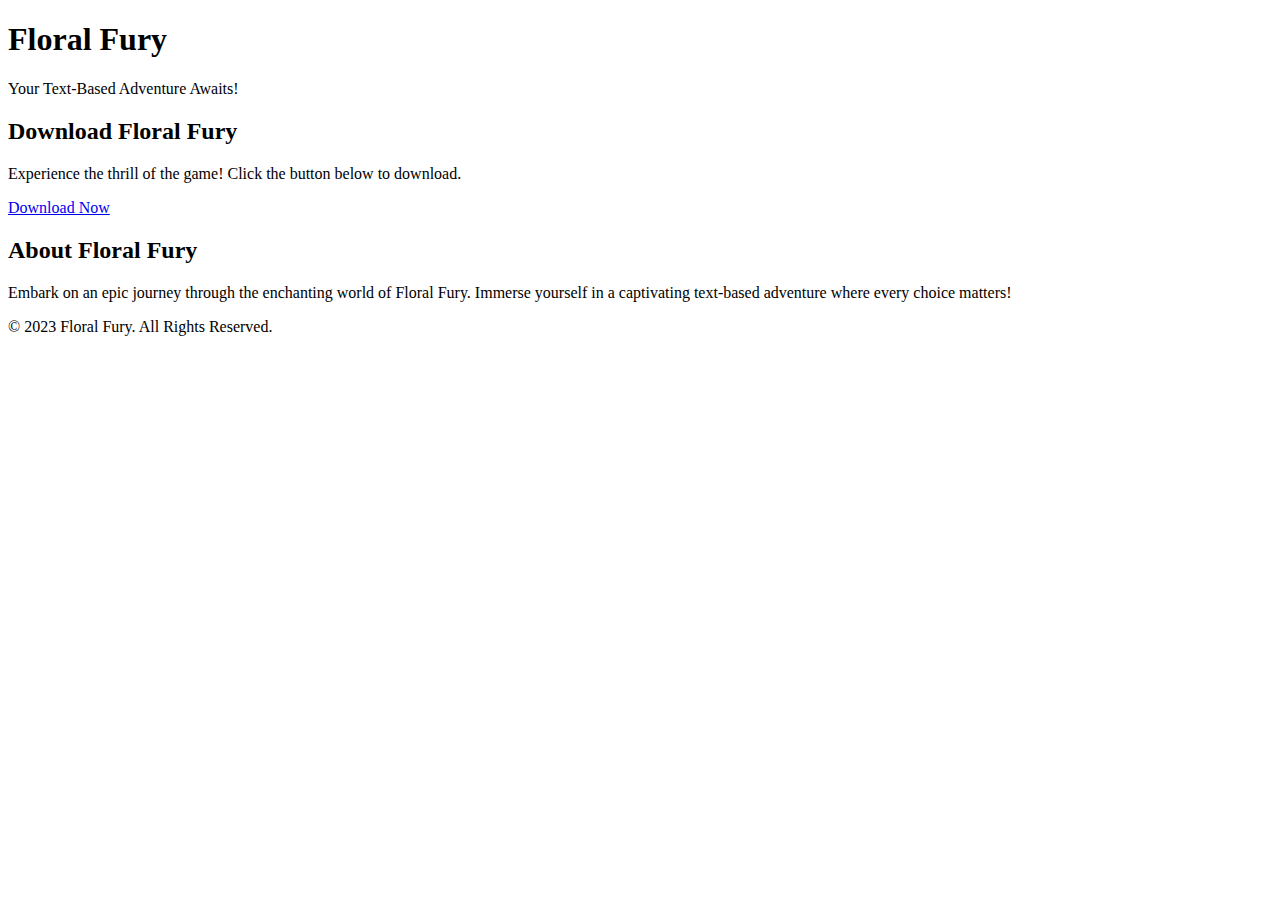
==== index.html @ 1e184922 "Create index.html" ====
<!DOCTYPE html>
<html lang="en">
<head>
    <meta charset="UTF-8">
    <meta name="viewport" content="width=device-width, initial-scale=1.0">
    <link rel="stylesheet" href="style.css">
    <title>Floral Fury</title>
</head>
<body>

    <header>
        <h1>Floral Fury</h1>
        <p>Your Text-Based Adventure Awaits!</p>
    </header>

    <main>
        <section class="download-section">
            <h2>Download Floral Fury</h2>
            <p>Experience the thrill of the game! Click the button below to download.</p>
            <a href="#" class="download-button">Download Now</a>
        </section>

        <section class="about-section">
            <h2>About Floral Fury</h2>
            <p>Embark on an epic journey through the enchanting world of Floral Fury. Immerse yourself in a captivating text-based adventure where every choice matters!</p>
        </section>
    </main>

    <footer>
        <p>&copy; 2023 Floral Fury. All Rights Reserved.</p>
    </footer>

</body>
</html>
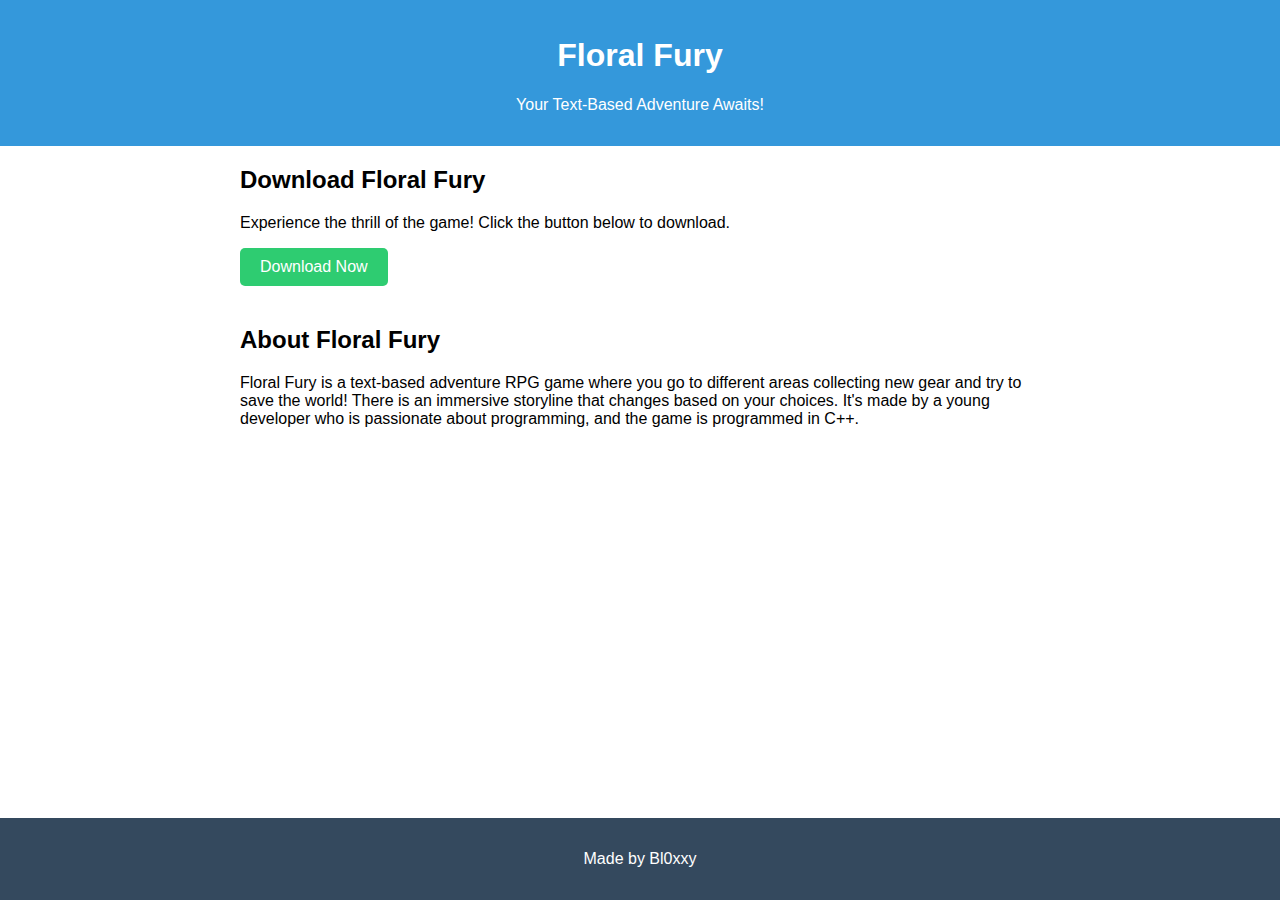
==== commit 5c7d71f7: "About Me Page Changed" ====
--- a/index.html
+++ b/index.html
@@ -4,7 +4,8 @@
     <meta charset="UTF-8">
     <meta name="viewport" content="width=device-width, initial-scale=1.0">
     <link rel="stylesheet" href="style.css">
-    <title>Floral Fury</title>
+    <link rel="stylesheet" href="https://fonts.googleapis.com/css2?family=Montserrat:wght@400;700&display=swap">
+    <title>Floral Fury Download Page</title>
 </head>
 <body>
 
@@ -22,12 +23,12 @@
 
         <section class="about-section">
             <h2>About Floral Fury</h2>
-            <p>Embark on an epic journey through the enchanting world of Floral Fury. Immerse yourself in a captivating text-based adventure where every choice matters!</p>
+            <p>Floral Fury is a text-based adventure RPG game where you go to different areas collecting new gear and try to save the world!  There is an immersive storyline that changes based on your choices.  It's made by a young developer who is passionate about programming, and the game is programmed in C++.</p>
         </section>
     </main>
 
     <footer>
-        <p>&copy; 2023 Floral Fury. All Rights Reserved.</p>
+        <p>Made by Bl0xxy</p>
     </footer>
 
 </body>
--- a/style.css
+++ b/style.css
@@ -0,0 +1,47 @@
+body {
+    font-family: 'Arial', sans-serif;
+    margin: 0;
+    padding: 0;
+    box-sizing: border-box;
+}
+
+header {
+    background-color: #3498db;
+    color: #fff;
+    text-align: center;
+    padding: 1em 0;
+}
+
+main {
+    max-width: 800px;
+    margin: 20px auto;
+    padding: 0 20px;
+}
+
+.download-section,
+.about-section {
+    margin-bottom: 40px;
+}
+
+.download-button {
+    display: inline-block;
+    padding: 10px 20px;
+    background-color: #2ecc71;
+    color: #fff;
+    text-decoration: none;
+    border-radius: 5px;
+}
+
+.download-button:hover {
+    background-color: #27ae60;
+}
+
+footer {
+    background-color: #34495e;
+    color: #fff;
+    text-align: center;
+    padding: 1em 0;
+    position: fixed;
+    bottom: 0;
+    width: 100%;
+}
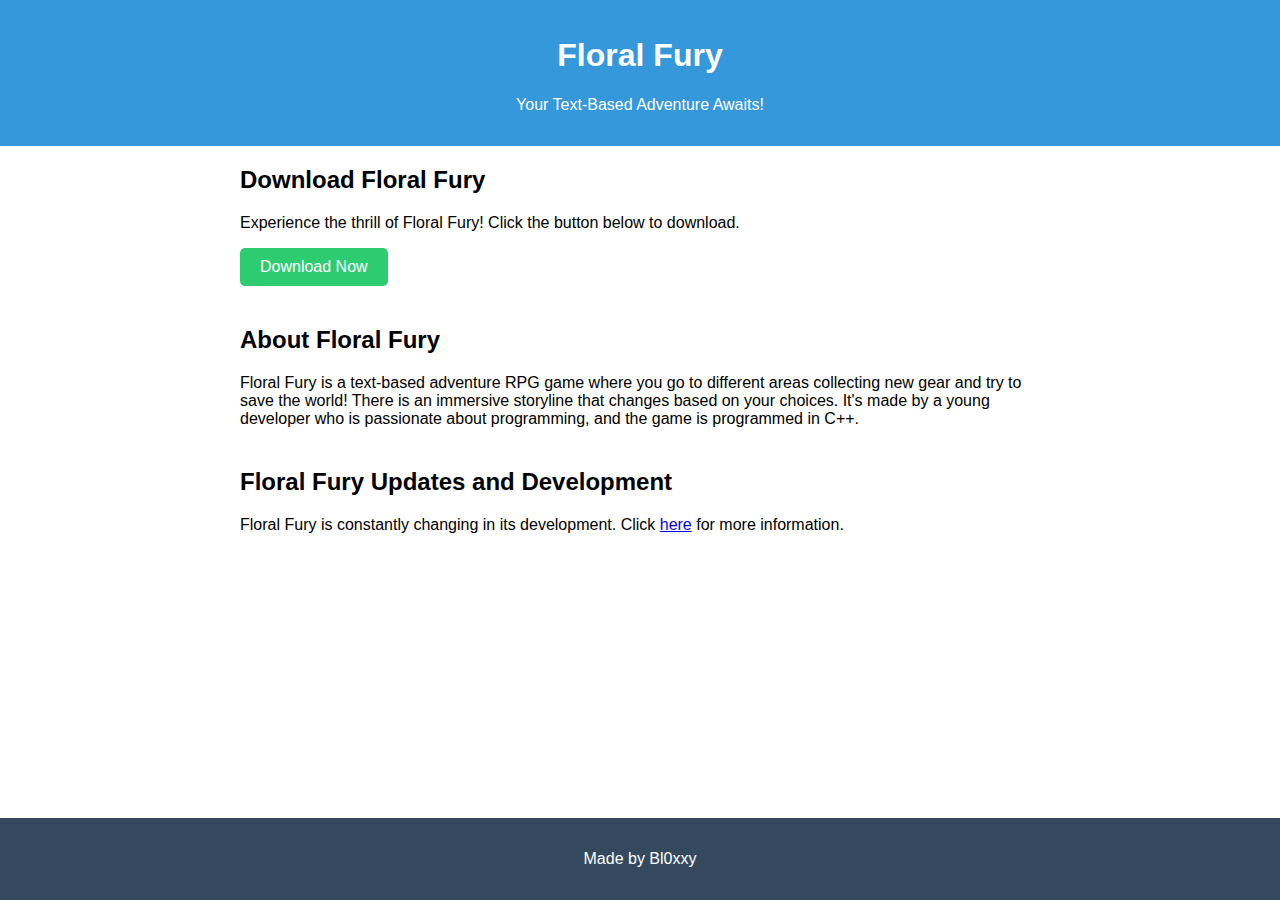
==== commit 8568422c: "Added link in index.html to updates page" ====
--- a/index.html
+++ b/index.html
@@ -5,7 +5,7 @@
     <meta name="viewport" content="width=device-width, initial-scale=1.0">
     <link rel="stylesheet" href="style.css">
     <link rel="stylesheet" href="https://fonts.googleapis.com/css2?family=Montserrat:wght@400;700&display=swap">
-    <title>Floral Fury Download Page</title>
+    <title>Floral Fury</title>
 </head>
 <body>
 
@@ -17,13 +17,18 @@
     <main>
         <section class="download-section">
             <h2>Download Floral Fury</h2>
-            <p>Experience the thrill of the game! Click the button below to download.</p>
-            <a href="#" class="download-button">Download Now</a>
+            <p>Experience the thrill of Floral Fury! Click the button below to download.</p>
+            <a href="https://bl0xxy.github.io/FloralFury/downloads.html" class="download-button">Download Now</a>
         </section>
 
         <section class="about-section">
             <h2>About Floral Fury</h2>
             <p>Floral Fury is a text-based adventure RPG game where you go to different areas collecting new gear and try to save the world!  There is an immersive storyline that changes based on your choices.  It's made by a young developer who is passionate about programming, and the game is programmed in C++.</p>
+        </section>
+
+        <section class="updates-section">
+            <h2>Floral Fury Updates and Development</h2>
+            <p>Floral Fury is constantly changing in its development.  Click <a href="bl0xxy.github.io/FloralFury/downloads.html">here</a> for more information.</p>
         </section>
     </main>
 
